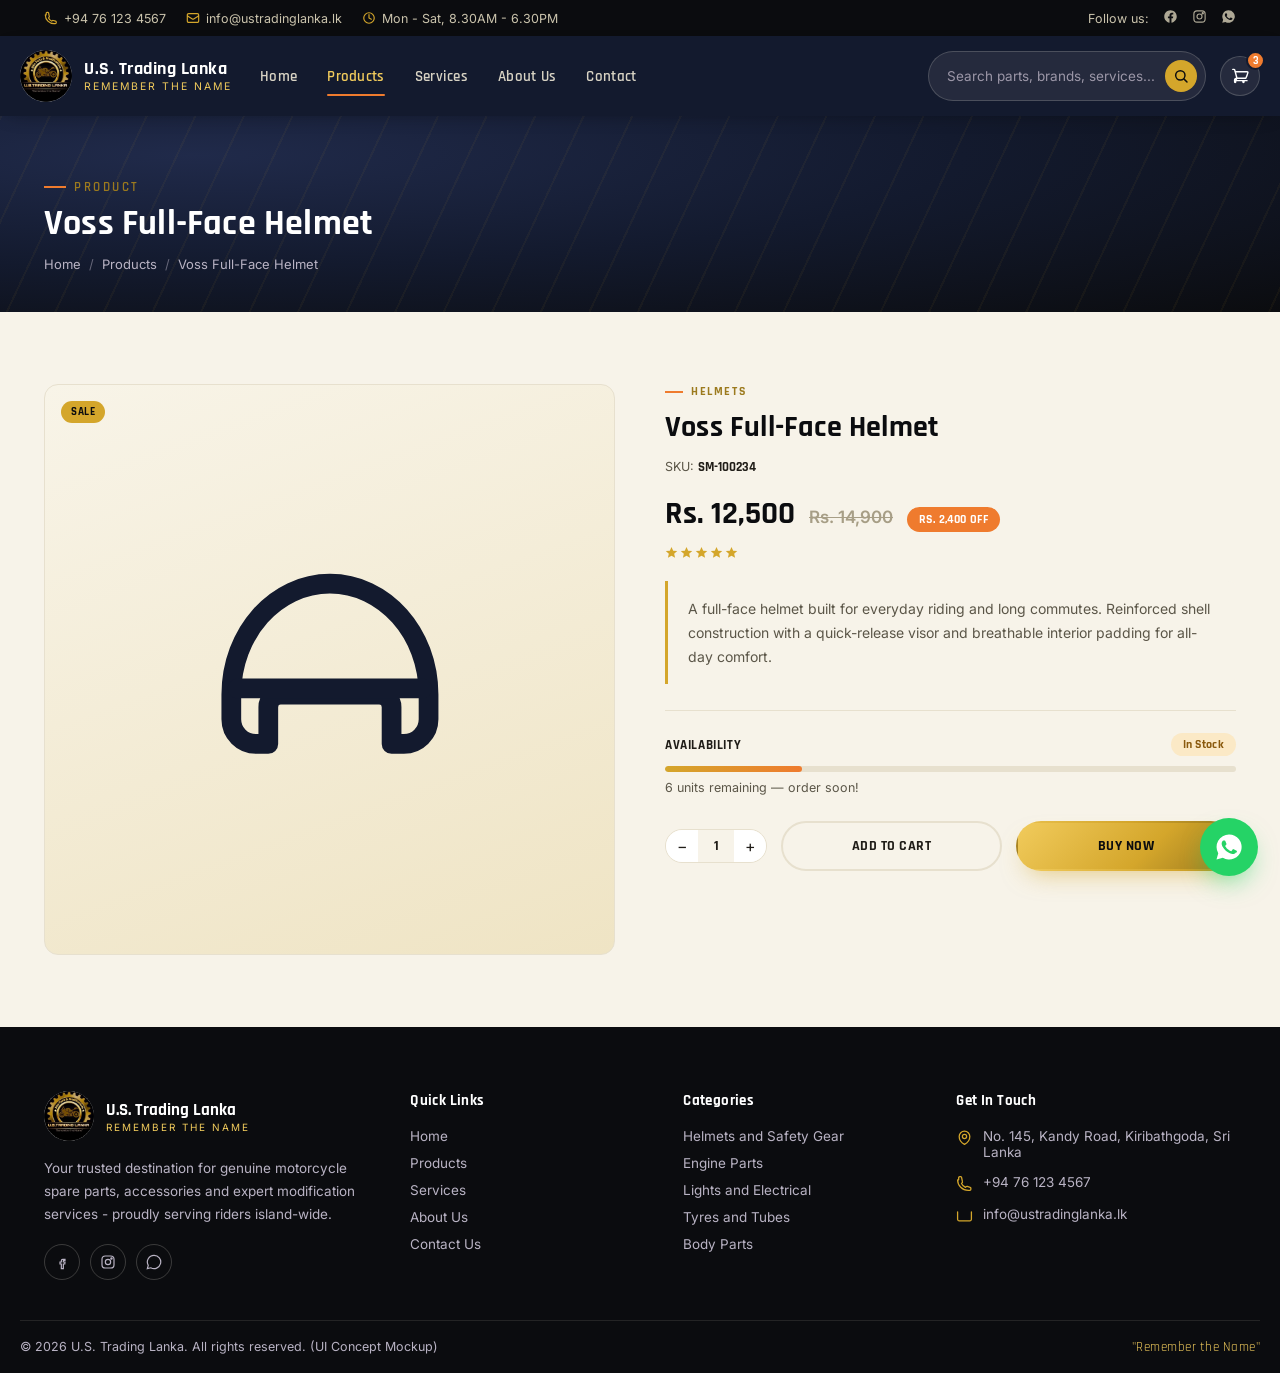
==== us-trading-lanka/product-detail.html @ 4e8b5d1f "Fix product navigation: merge products-data.js into script.js, fix load order" ====
<!DOCTYPE html>
<html lang="en">
<head>
<meta charset="UTF-8">
<meta name="viewport" content="width=device-width, initial-scale=1.0">
<meta name="description" content="U.S. Trading Lanka - Bike Parts and Modifications. Genuine motorcycle spare parts, accessories and expert modification services island-wide.">
<link rel="icon" href="images/logo.png">
<link rel="preconnect" href="https://fonts.googleapis.com">
<link rel="preconnect" href="https://fonts.gstatic.com" crossorigin>
<link href="https://fonts.googleapis.com/css2?family=Rajdhani:wght@500;600;700&family=Inter:wght@400;500;600;700&display=swap" rel="stylesheet">
<link rel="stylesheet" href="css/style.css">
<title id="page-title">Product — U.S. Trading Lanka</title>
</head>
<body>

<div class="topbar">
  <div class="container">
    <div class="topbar-left">
      <span><svg fill="none" viewBox="0 0 24 24" stroke-width="2" stroke="currentColor"><path stroke-linecap="round" stroke-linejoin="round" d="M2.25 6.75c0 8.284 6.716 15 15 15h2.25a1.5 1.5 0 001.5-1.5v-1.372a1.5 1.5 0 00-1.06-1.436l-4.121-1.237a1.5 1.5 0 00-1.514.39l-.9.9a12.03 12.03 0 01-5.622-5.622l.9-.9a1.5 1.5 0 00.39-1.514L7.858 3.31A1.5 1.5 0 006.422 2.25H5.25a1.5 1.5 0 00-1.5 1.5v3z"/></svg> +94 76 123 4567</span>
      <span><svg fill="none" viewBox="0 0 24 24" stroke-width="2" stroke="currentColor"><path stroke-linecap="round" stroke-linejoin="round" d="M21.75 6.75v10.5a2.25 2.25 0 01-2.25 2.25h-15a2.25 2.25 0 01-2.25-2.25V6.75m19.5 0A2.25 2.25 0 0019.5 4.5h-15a2.25 2.25 0 00-2.25 2.25m19.5 0v.243a2.25 2.25 0 01-1.07 1.916l-7.5 4.615a2.25 2.25 0 01-2.36 0L3.32 8.91a2.25 2.25 0 01-1.07-1.916V6.75"/></svg> info@ustradinglanka.lk</span>
      <span><svg fill="none" viewBox="0 0 24 24" stroke-width="2" stroke="currentColor"><path stroke-linecap="round" stroke-linejoin="round" d="M12 6v6l4 2"/><circle cx="12" cy="12" r="9" stroke-linecap="round" stroke-linejoin="round"/></svg> Mon - Sat, 8.30AM - 6.30PM</span>
    </div>
    <div class="topbar-right">
      <span>Follow us:</span>
      <a href="#" aria-label="Facebook"><svg viewBox="0 0 24 24" fill="currentColor"><path d="M22 12.06C22 6.5 17.52 2 12 2S2 6.5 2 12.06c0 5 3.66 9.16 8.44 9.94v-7.03H7.9v-2.91h2.54V9.85c0-2.5 1.49-3.89 3.77-3.89 1.09 0 2.23.2 2.23.2v2.46h-1.26c-1.24 0-1.63.77-1.63 1.56v1.88h2.78l-.44 2.91h-2.34V22c4.78-.78 8.44-4.94 8.44-9.94z"/></svg></a>
      <a href="#" aria-label="Instagram"><svg viewBox="0 0 24 24" fill="none" stroke="currentColor" stroke-width="1.8"><rect x="3" y="3" width="18" height="18" rx="5"/><circle cx="12" cy="12" r="4"/><circle cx="17.2" cy="6.8" r="1"/></svg></a>
      <a href="https://wa.me/94761234567" aria-label="WhatsApp"><svg viewBox="0 0 24 24" fill="currentColor"><path d="M12 2a10 10 0 00-8.6 15.03L2 22l5.1-1.34A10 10 0 1012 2zm5.68 14.24c-.24.68-1.4 1.3-1.94 1.36-.5.06-1.12.08-1.8-.12-.42-.12-.96-.3-1.66-.6-2.92-1.26-4.82-4.2-4.97-4.4-.14-.2-1.18-1.58-1.18-3s.74-2.12 1-2.4c.26-.28.56-.36.76-.36h.54c.18 0 .4-.02.62.48.24.56.8 1.96.88 2.1.08.14.12.32.02.5-.1.2-.16.32-.3.5-.16.18-.32.4-.46.54-.16.16-.32.32-.14.64.18.32.8 1.34 1.74 2.18 1.2 1.06 2.2 1.4 2.52 1.56.32.16.5.14.68-.08.18-.22.78-.9.98-1.22.2-.3.4-.26.68-.16.28.1 1.76.84 2.06.98.3.16.5.24.58.36.08.14.08.76-.16 1.44z"/></svg></a>
    </div>
  </div>
</div>

<header class="site-header">
  <div class="container header-inner">
    <a href="index.html" class="brand">
      <img src="images/logo.png" alt="U.S. Trading Lanka logo">
      <div class="brand-text">
        <strong>U.S. Trading Lanka</strong>
        <span>Remember the Name</span>
      </div>
    </a>

    <nav class="main-nav">
      <a href="index.html" class="">Home</a>
      <a href="products.html" class="active">Products</a>
      <a href="services.html" class="">Services</a>
      <a href="about.html" class="">About Us</a>
      <a href="contact.html" class="">Contact</a>
    </nav>

    <div class="header-actions">
      <form class="search-form desktop-only" role="search">
        <input type="text" placeholder="Search parts, brands, services...">
        <button type="submit" aria-label="Search">
          <svg viewBox="0 0 24 24" fill="none" stroke-width="2.2" stroke="currentColor"><circle cx="11" cy="11" r="7"/><path stroke-linecap="round" d="M21 21l-4.3-4.3"/></svg>
        </button>
      </form>
      <a href="cart.html" class="icon-btn" aria-label="Cart">
        <svg viewBox="0 0 24 24" fill="none" stroke-width="1.8" stroke="currentColor"><path stroke-linecap="round" stroke-linejoin="round" d="M2.25 3h1.386c.51 0 .955.343 1.087.836l.383 1.437M7.5 14.25a3 3 0 00-3 3h15.75m-12.75-3h11.218c1.121-2.3 1.994-4.694 2.602-7.152.153-.614-.319-1.198-.95-1.198H5.106M7.5 14.25L5.106 5.25M7.5 14.25L5.25 18M6 18.75a.75.75 0 11-1.5 0 .75.75 0 011.5 0zM16.5 18.75a.75.75 0 11-1.5 0 .75.75 0 011.5 0z"/></svg>
        <span class="cart-count">3</span>
      </a>
      <button class="menu-toggle" aria-label="Open menu">
        <svg viewBox="0 0 24 24" fill="none" stroke-width="1.8" stroke="currentColor"><path stroke-linecap="round" stroke-linejoin="round" d="M3.75 6.75h16.5M3.75 12h16.5m-16.5 5.25h16.5"/></svg>
      </button>
    </div>
  </div>
</header>

<div class="mobile-drawer">
  <div class="backdrop"></div>
  <div class="panel">
    <button class="close-drawer" aria-label="Close menu">
      <svg viewBox="0 0 24 24" fill="none" stroke-width="2" stroke="currentColor"><path stroke-linecap="round" stroke-linejoin="round" d="M6 18L18 6M6 6l12 12"/></svg>
    </button>
    <form class="search-form" role="search">
      <input type="text" placeholder="Search...">
      <button type="submit" aria-label="Search"><svg viewBox="0 0 24 24" fill="none" stroke-width="2.2" stroke="currentColor"><circle cx="11" cy="11" r="7"/><path stroke-linecap="round" d="M21 21l-4.3-4.3"/></svg></button>
    </form>
    <nav>
      <a href="index.html">Home</a>
      <a href="products.html">Products</a>
      <a href="services.html">Services</a>
      <a href="about.html">About Us</a>
      <a href="contact.html">Contact</a>
      <a href="cart.html">Cart</a>
    </nav>
  </div>
</div>

<div class="page-banner">
  <div class="container">
    <span class="eyebrow">Product</span>
    <h1 id="pd-breadcrumb-name">Product Details</h1>
    <div class="breadcrumb"><a href="index.html">Home</a><span class="sep">/</span><a href="products.html">Products</a><span class="sep">/</span><span id="pd-breadcrumb-current">Details</span></div>
  </div>
</div>

<section class="section">
  <div class="container product-detail-layout" id="pd-root">
    <!-- Content is populated by JS below -->
  </div>
</section>


<footer class="site-footer">
  <div class="footer-top">
    <div class="container footer-grid">
      <div>
        <div class="footer-brand">
          <img src="images/logo.png" alt="U.S. Trading Lanka logo">
          <div>
            <strong>U.S. Trading Lanka</strong>
            <span>Remember the Name</span>
          </div>
        </div>
        <p class="desc">Your trusted destination for genuine motorcycle spare parts, accessories and expert modification services - proudly serving riders island-wide.</p>
        <div class="footer-social">
          <a href="#" aria-label="Facebook"><svg viewBox="0 0 24 24" fill="none" stroke="currentColor" stroke-width="1.8"><path d="M15 8h-2a2 2 0 00-2 2v2H9v3h2v7h3v-7h2.2l.3-3H14v-1.5c0-.5.3-1 1-1h1.5V8z"/></svg></a>
          <a href="#" aria-label="Instagram"><svg viewBox="0 0 24 24" fill="none" stroke="currentColor" stroke-width="1.8"><rect x="3" y="3" width="18" height="18" rx="5"/><circle cx="12" cy="12" r="4"/><circle cx="17.2" cy="6.8" r="1"/></svg></a>
          <a href="https://wa.me/94761234567" aria-label="WhatsApp"><svg viewBox="0 0 24 24" fill="none" stroke="currentColor" stroke-width="1.8"><path d="M12 2a10 10 0 00-8.6 15.03L2 22l5.1-1.34A10 10 0 1012 2z"/></svg></a>
        </div>
      </div>

      <div>
        <h4>Quick Links</h4>
        <div class="footer-links">
          <a href="index.html">Home</a>
          <a href="products.html">Products</a>
          <a href="services.html">Services</a>
          <a href="about.html">About Us</a>
          <a href="contact.html">Contact Us</a>
        </div>
      </div>

      <div>
        <h4>Categories</h4>
        <div class="footer-links">
          <a href="products.html">Helmets and Safety Gear</a>
          <a href="products.html">Engine Parts</a>
          <a href="products.html">Lights and Electrical</a>
          <a href="products.html">Tyres and Tubes</a>
          <a href="products.html">Body Parts</a>
        </div>
      </div>

      <div>
        <h4>Get In Touch</h4>
        <ul class="footer-contact">
          <li><svg viewBox="0 0 24 24" fill="none" stroke="currentColor" stroke-width="1.8"><path stroke-linecap="round" stroke-linejoin="round" d="M15 10.5a3 3 0 11-6 0 3 3 0 016 0z"/><path stroke-linecap="round" stroke-linejoin="round" d="M19.5 10.5c0 7.142-7.5 11.25-7.5 11.25S4.5 17.642 4.5 10.5a7.5 7.5 0 1115 0z"/></svg><span>No. 145, Kandy Road, Kiribathgoda, Sri Lanka</span></li>
          <li><svg viewBox="0 0 24 24" fill="none" stroke="currentColor" stroke-width="1.8"><path stroke-linecap="round" stroke-linejoin="round" d="M2.25 6.75c0 8.284 6.716 15 15 15h2.25a1.5 1.5 0 001.5-1.5v-1.372a1.5 1.5 0 00-1.06-1.436l-4.121-1.237a1.5 1.5 0 00-1.514.39l-.9.9a12.03 12.03 0 01-5.622-5.622l.9-.9a1.5 1.5 0 00.39-1.514L7.858 3.31A1.5 1.5 0 006.422 2.25H5.25a1.5 1.5 0 00-1.5 1.5v3z"/></svg><span>+94 76 123 4567</span></li>
          <li><svg viewBox="0 0 24 24" fill="none" stroke="currentColor" stroke-width="1.8"><path stroke-linecap="round" stroke-linejoin="round" d="M21.75 6.75v10.5a2.25 2.25 0 01-2.25 2.25h-15a2.25 2.25 0 01-2.25-2.25V6.75"/></svg><span>info@ustradinglanka.lk</span></li>
        </ul>
      </div>
    </div>
  </div>
  <div class="container footer-bottom">
    <span>&copy; 2026 U.S. Trading Lanka. All rights reserved. (UI Concept Mockup)</span>
    <span class="tagline">"Remember the Name"</span>
  </div>
</footer>

<a href="https://wa.me/94761234567" class="whatsapp-float" target="_blank" rel="noopener" aria-label="Chat on WhatsApp">
  <svg viewBox="0 0 24 24"><path d="M12 2a10 10 0 00-8.6 15.03L2 22l5.1-1.34A10 10 0 1012 2zm5.68 14.24c-.24.68-1.4 1.3-1.94 1.36-.5.06-1.12.08-1.8-.12-.42-.12-.96-.3-1.66-.6-2.92-1.26-4.82-4.2-4.97-4.4-.14-.2-1.18-1.58-1.18-3s.74-2.12 1-2.4c.26-.28.56-.36.76-.36h.54c.18 0 .4-.02.62.48.24.56.8 1.96.88 2.1.08.14.12.32.02.5-.1.2-.16.32-.3.5-.16.18-.32.4-.46.54-.16.16-.32.32-.14.64.18.32.8 1.34 1.74 2.18 1.2 1.06 2.2 1.4 2.52 1.56.32.16.5.14.68-.08.18-.22.78-.9.98-1.22.2-.3.4-.26.68-.16.28.1 1.76.84 2.06.98.3.16.5.24.58.36.08.14.08.76-.16 1.44z"/></svg>
</a>

<script src="js/script.js"></script>
<script>
(function () {
  const params = new URLSearchParams(window.location.search);
  const id = parseInt(params.get('id'), 10) || 1;
  const product = PRODUCTS.find(p => p.id === id) || PRODUCTS[0];

  document.title = product.name + ' — U.S. Trading Lanka';
  document.getElementById('page-title').textContent = product.name + ' — U.S. Trading Lanka';
  document.getElementById('pd-breadcrumb-name').textContent = product.name;
  document.getElementById('pd-breadcrumb-current').textContent = product.name;

  const stars = '<svg viewBox="0 0 20 20"><path d="M10 1.5l2.6 5.7 6.2.6-4.7 4.1 1.4 6.1L10 14.9l-5.5 3.1 1.4-6.1L1.2 7.8l6.2-.6L10 1.5z"/></svg>'.repeat(5);

  const badgeHtml = product.badge
    ? `<span class="product-badge ${product.badge === 'sale' ? 'sale' : ''}">${product.badge === 'sale' ? 'Sale' : 'New'}</span>`
    : '';

  const oldPriceHtml = product.oldPrice
    ? `<span class="pd-old-price">Rs. ${product.oldPrice.toLocaleString()}</span>
       <span class="pd-discount">Rs. ${(product.oldPrice - product.price).toLocaleString()} off</span>`
    : '';

  const stockPct = Math.min(100, Math.max(6, (product.stock / 25) * 100));
  const lowStock = product.stock <= 5;
  const stockLabel = lowStock ? `Only ${product.stock} left` : 'In Stock';

  document.getElementById('pd-root').innerHTML = `
    <div class="pd-gallery">
      ${badgeHtml}
      ${PRODUCT_ICONS[product.icon] || ''}
    </div>
    <div>
      <span class="pd-cat">${product.category}</span>
      <h1 class="pd-title">${product.name}</h1>
      <div class="pd-sku">SKU: <strong>${product.sku}</strong></div>

      <div class="pd-price-row">
        <span class="pd-price">Rs. ${product.price.toLocaleString()}</span>
        ${oldPriceHtml}
      </div>

      <div class="product-stars" style="margin-top:12px;">${stars}</div>

      <div class="pd-desc">${product.desc}</div>

      <div class="pd-avail">
        <div class="pd-avail-head">
          <span>Availability</span>
          <span class="pd-stock-pill ${lowStock ? 'low' : ''}">${stockLabel}</span>
        </div>
        <div class="pd-stock-bar"><div class="pd-stock-bar-fill" style="width:${stockPct}%;"></div></div>
        <div class="pd-stock-note">${product.stock} units remaining — order soon!</div>
      </div>

      <div class="pd-actions">
        <div class="qty-stepper">
          <button type="button" id="qty-minus" aria-label="Decrease quantity">−</button>
          <span class="qty-val" id="qty-val">1</span>
          <button type="button" id="qty-plus" aria-label="Increase quantity">+</button>
        </div>
        <button type="button" class="btn btn-outline" id="add-cart-btn" style="border-color:var(--line); color:var(--ink);">Add to Cart</button>
        <a href="checkout.html" class="btn btn-primary">Buy Now</a>
      </div>

      <div class="pd-added-msg" id="added-msg">
        <span class="icon-sm" style="color:#2B6B36;">
          <svg viewBox="0 0 24 24" fill="none" stroke="currentColor" stroke-width="2.2" style="width:18px;height:18px;"><path stroke-linecap="round" stroke-linejoin="round" d="M4.5 12.75l6 6 9-13.5"/></svg>
        </span>
        <span>Added to cart! (This is a UI demo — no real cart action was taken.)</span>
      </div>
    </div>
  `;

  let qty = 1;
  const qtyVal = document.getElementById('qty-val');
  document.getElementById('qty-minus').addEventListener('click', () => {
    if (qty > 1) { qty--; qtyVal.textContent = qty; }
  });
  document.getElementById('qty-plus').addEventListener('click', () => {
    qty++; qtyVal.textContent = qty;
  });
  document.getElementById('add-cart-btn').addEventListener('click', () => {
    document.getElementById('added-msg').style.display = 'flex';
  });
})();
</script>

</body>
</html>
---- us-trading-lanka/css/style.css ----
/* =========================================================
   U.S. TRADING LANKA — "Remember the Name"
   Design tokens: black/gold/navy — echoes the gear-badge logo
   ========================================================= */

:root{
  --black:       #0B0C0F;
  --navy:        #131A2E;
  --navy-2:      #1B2440;
  --gold:        #D4A62B;
  --gold-light:  #F1CB5C;
  --gold-dark:   #9C7A1E;
  --orange:      #EF7B2E;
  --orange-dark: #D9631A;
  --cream:       #F7F3E9;
  --ink:         #201D18;
  --ink-soft:    #5B5648;
  --white:       #FFFFFF;
  --line:        #E7E0CE;

  --font-display: 'Rajdhani', sans-serif;
  --font-body:    'Inter', sans-serif;

  --radius: 14px;
  --radius-sm: 8px;
  --shadow: 0 20px 45px -20px rgba(11,12,15,0.35);
  --shadow-sm: 0 8px 20px -10px rgba(11,12,15,0.25);
  --container: 1240px;
}

*,*::before,*::after{ box-sizing:border-box; }
html{ scroll-behavior:smooth; }
html, body{ overflow-x:hidden; width:100%; max-width:100%; }
body{
  margin:0;
  font-family:var(--font-body);
  color:var(--ink);
  background:var(--cream);
  -webkit-font-smoothing:antialiased;
}
img{ max-width:100%; display:block; }
a{ color:inherit; text-decoration:none; }
ul{ margin:0; padding:0; list-style:none; }
button{ font-family:inherit; cursor:pointer; }
input,select,textarea{ font-family:inherit; max-width:100%; }

.container{ max-width:var(--container); margin:0 auto; padding:0 24px; width:100%; }

h1,h2,h3,h4{
  font-family:var(--font-display);
  font-weight:700;
  margin:0;
  color:var(--black);
  letter-spacing:.2px;
}

.eyebrow{
  display:inline-flex;
  align-items:center;
  gap:8px;
  font-family:var(--font-display);
  font-weight:600;
  letter-spacing:2.5px;
  text-transform:uppercase;
  font-size:13px;
  color:var(--gold-dark);
}
.eyebrow::before{
  content:"";
  width:22px; height:2px;
  background:var(--orange);
  display:inline-block;
}

.section{ padding:72px 0; }
.section-head{ max-width:640px; margin-bottom:40px; }
.section-head h2{ font-size:36px; margin-top:10px; line-height:1.15; }
.section-head p{ color:var(--ink-soft); margin-top:12px; font-size:15.5px; line-height:1.6; }
.section-head.center{ margin-left:auto; margin-right:auto; text-align:center; }

.btn{
  display:inline-flex;
  align-items:center;
  justify-content:center;
  gap:8px;
  font-family:var(--font-display);
  font-weight:700;
  letter-spacing:.5px;
  text-transform:uppercase;
  font-size:14px;
  padding:14px 26px;
  border-radius:999px;
  border:2px solid transparent;
  transition:transform .18s ease, box-shadow .18s ease, background .18s ease, color .18s ease;
  white-space:nowrap;
}
.btn:active{ transform:scale(.97); }
.btn-primary{
  background:linear-gradient(135deg,var(--gold-light),var(--gold) 60%,var(--gold-dark));
  color:var(--black);
  box-shadow:0 12px 24px -10px rgba(212,166,43,.55);
}
.btn-primary:hover{ transform:translateY(-2px); box-shadow:0 16px 28px -10px rgba(212,166,43,.65); }
.btn-outline{
  border-color:rgba(247,243,233,.35);
  color:var(--white);
  background:transparent;
}
.btn-outline:hover{ background:rgba(247,243,233,.1); }
.btn-dark{
  background:var(--black);
  color:var(--gold-light);
}
.btn-dark:hover{ background:#000; transform:translateY(-2px); }
.btn-block{ width:100%; }
.btn-sm{ padding:10px 18px; font-size:12.5px; }

/* =================== GEAR / SIGNATURE MOTIF =================== */
.gear-divider{
  width:100%;
  height:26px;
  display:block;
  line-height:0;
}
.gear-divider svg{ width:100%; height:100%; display:block; }

.ring-badge{
  position:relative;
  width:88px; height:88px;
  border-radius:50%;
  display:flex; align-items:center; justify-content:center;
  background:radial-gradient(circle at 32% 28%, #22283f, var(--black) 72%);
  border:2px solid var(--gold);
  box-shadow:0 0 0 4px rgba(212,166,43,.15), var(--shadow-sm);
  flex:none;
}
.ring-badge svg{ width:42px; height:42px; }

/* =========================== TOPBAR =========================== */
.topbar{
  background:var(--black);
  color:#cbc4ad;
  font-size:12.5px;
}
.topbar .container{
  display:flex; align-items:center; justify-content:space-between;
  padding-top:9px; padding-bottom:9px;
  gap:16px;
}
.topbar-left{ display:flex; gap:20px; flex-wrap:wrap; }
.topbar-left span{ display:inline-flex; align-items:center; gap:6px; }
.topbar-left svg{ width:14px; height:14px; stroke:var(--gold); flex:none; }
.topbar-right{ display:flex; gap:14px; align-items:center; }
.topbar-right a{ opacity:.85; transition:opacity .15s; }
.topbar-right a:hover{ opacity:1; color:var(--gold-light); }
.topbar-right svg{ width:15px; height:15px; }

/* =========================== HEADER =========================== */
.site-header{
  background:var(--navy);
  position:sticky; top:0; z-index:200;
  box-shadow:0 6px 20px -10px rgba(0,0,0,.4);
}
.header-inner{
  display:flex; align-items:center; gap:28px;
  padding:14px 0;
  flex-wrap:nowrap;
}
.brand{ display:flex; align-items:center; gap:12px; flex:none; min-width:0; }
.brand img{ width:52px; height:52px; border-radius:50%; flex:none; }
.brand-text{ line-height:1.1; min-width:0; }
.brand-text strong{
  display:block; font-family:var(--font-display); font-weight:700;
  color:var(--white); font-size:18px; letter-spacing:.5px;
  white-space:nowrap;
}
.brand-text span{
  display:block; font-size:10.5px; color:var(--gold-light);
  text-transform:uppercase; letter-spacing:2px; margin-top:2px;
  white-space:nowrap;
}

.main-nav{ display:flex; gap:30px; flex:1; }
.main-nav a{
  font-family:var(--font-display); font-weight:600; font-size:15px;
  color:#D8D3C4; letter-spacing:.3px; position:relative; padding:6px 0;
  transition:color .15s;
}
.main-nav a:hover, .main-nav a.active{ color:var(--gold-light); }
.main-nav a.active::after{
  content:""; position:absolute; left:0; right:0; bottom:-4px; height:2px;
  background:var(--orange); border-radius:2px;
}

.header-actions{ display:flex; align-items:center; gap:14px; flex:none; }

.search-form{
  display:flex; align-items:center;
  background:rgba(247,243,233,.08);
  border:1px solid rgba(247,243,233,.18);
  border-radius:999px;
  padding:8px 8px 8px 16px;
  min-width:230px;
}
.search-form input{
  background:transparent; border:none; outline:none;
  color:var(--white); font-size:13.5px; width:100%;
}
.search-form input::placeholder{ color:#9C97A8; }
.search-form button{
  background:var(--gold); border:none; width:32px; height:32px; border-radius:50%;
  display:flex; align-items:center; justify-content:center; flex:none;
  transition:background .15s;
}
.search-form button:hover{ background:var(--gold-light); }
.search-form button svg{ width:16px; height:16px; stroke:var(--black); }

.icon-sm{ display:inline-flex; flex:none; }
.icon-sm svg{ width:20px; height:20px; flex:none; }

.icon-btn{
  position:relative;
  width:40px; height:40px; border-radius:50%;
  display:flex; align-items:center; justify-content:center;
  background:rgba(247,243,233,.08);
  border:1px solid rgba(247,243,233,.18);
  color:var(--white);
  transition:background .15s;
  flex:none;
}
.icon-btn:hover{ background:rgba(212,166,43,.25); }
.icon-btn svg{ width:19px; height:19px; }
.cart-count{
  position:absolute; top:-6px; right:-6px;
  background:var(--orange); color:#fff; font-size:10.5px; font-weight:700;
  width:19px; height:19px; border-radius:50%;
  display:flex; align-items:center; justify-content:center;
  border:2px solid var(--navy);
  font-family:var(--font-display);
}
.menu-toggle{ display:none; flex:none; }

/* =========================== HERO =========================== */
.hero{
  position:relative;
  background:radial-gradient(ellipse at 20% 15%, #202a4a 0%, var(--navy) 46%, var(--black) 100%);
  overflow:hidden;
  color:var(--white);
}
.hero::before{
  content:"";
  position:absolute; inset:0;
  background-image:
    repeating-linear-gradient(115deg, rgba(212,166,43,.05) 0 2px, transparent 2px 44px);
  pointer-events:none;
}
.hero-moto{
  position:absolute; right:-40px; bottom:-30px; width:52%; max-width:640px;
  opacity:.9;
  pointer-events:none;
}
.hero-inner{
  position:relative; z-index:2;
  padding:96px 0 130px;
  max-width:640px;
}
.hero-inner .eyebrow{ color:var(--gold-light); }
.hero-inner .eyebrow::before{ background:var(--orange); }
.hero-inner h1{
  font-size:52px; color:var(--white); line-height:1.06; margin-top:16px;
}
.hero-inner h1 em{
  font-style:normal; color:var(--gold-light);
}
.hero-inner p{
  color:#C9C4D6; font-size:16px; line-height:1.7; margin-top:18px; max-width:480px;
}
.hero-cta{ display:flex; gap:14px; margin-top:32px; flex-wrap:wrap; }
.hero-dots{ display:flex; gap:8px; margin-top:46px; }
.hero-dots span{
  width:8px; height:8px; border-radius:50%; background:rgba(247,243,233,.3);
}
.hero-dots span.active{ background:var(--gold); width:22px; border-radius:5px; transition:.2s; }

/* trust bar */
.trust-bar{
  background:linear-gradient(90deg,var(--orange-dark),var(--orange));
  color:#fff;
}
.trust-bar .container{
  display:flex; justify-content:space-between; align-items:center;
  padding:16px 24px; flex-wrap:wrap; gap:14px;
}
.trust-item{ display:flex; align-items:center; gap:10px; font-size:14px; font-weight:600; font-family:var(--font-display); letter-spacing:.3px; }
.trust-item svg{ width:22px; height:22px; flex:none; }

/* =========================== CATEGORY CARD (overlap) =========================== */
.category-wrap{ margin-top:-70px; position:relative; z-index:5; }
.category-card{
  background:var(--white);
  border-radius:22px;
  box-shadow:var(--shadow);
  padding:40px 40px 34px;
}
.category-card h2{ font-size:26px; }
.cat-grid{
  display:grid; grid-template-columns:repeat(6,1fr); gap:22px 14px;
  margin-top:28px;
}
.cat-item{
  text-align:center; display:flex; flex-direction:column; align-items:center; gap:10px;
}
.cat-icon{
  width:78px; height:78px; border-radius:50%;
  background:linear-gradient(160deg,#FBF7EC,#F0E6C8);
  border:1px solid var(--line);
  display:flex; align-items:center; justify-content:center;
  transition:transform .18s ease, box-shadow .18s ease, border-color .18s ease;
}
.cat-icon svg{ width:36px; height:36px; stroke:var(--navy); }
.cat-item:hover .cat-icon{
  transform:translateY(-4px);
  border-color:var(--gold);
  box-shadow:0 12px 20px -10px rgba(212,166,43,.5);
}
.cat-item span{ font-size:12.5px; font-weight:600; color:var(--ink); font-family:var(--font-display); letter-spacing:.2px; }

/* =========================== PRODUCT CARDS =========================== */
.product-grid{
  display:grid; grid-template-columns:repeat(4,1fr); gap:24px;
}
.product-card{
  background:var(--white);
  border-radius:var(--radius);
  border:1px solid var(--line);
  overflow:hidden;
  transition:box-shadow .2s ease, transform .2s ease;
  display:flex; flex-direction:column;
  cursor:pointer;
}
.product-card:hover{ box-shadow:var(--shadow); transform:translateY(-4px); }
.product-media{
  position:relative;
  aspect-ratio:1/1;
  background:linear-gradient(160deg,#F8F4E8,#EFE4C4);
  display:flex; align-items:center; justify-content:center;
}
.product-media svg{ width:56%; height:56%; stroke:var(--navy); }
.product-badge{
  position:absolute; top:12px; left:12px;
  background:var(--orange); color:#fff; font-size:10.5px; font-weight:700;
  padding:4px 10px; border-radius:999px; text-transform:uppercase;
  font-family:var(--font-display); letter-spacing:.5px;
}
.product-badge.sale{ background:var(--gold); color:var(--black); }
.wishlist-btn{
  position:absolute; top:10px; right:10px;
  width:32px; height:32px; border-radius:50%; background:#fff;
  display:flex; align-items:center; justify-content:center;
  box-shadow:var(--shadow-sm); border:none;
}
.wishlist-btn svg{ width:16px; height:16px; }
.product-body{ padding:16px 18px 18px; display:flex; flex-direction:column; gap:6px; flex:1; }
.product-cat{ font-size:11px; text-transform:uppercase; letter-spacing:1.4px; color:var(--gold-dark); font-family:var(--font-display); font-weight:700; }
.product-body h4{ font-size:16px; line-height:1.3; }
.product-stars{ display:flex; gap:2px; margin:2px 0; }
.product-stars svg{ width:13px; height:13px; fill:var(--gold); stroke:none; }
.product-price-row{ display:flex; align-items:center; justify-content:space-between; margin-top:auto; padding-top:10px; }
.price{ font-family:var(--font-display); font-weight:700; font-size:19px; color:var(--black); }
.price small{ font-size:13px; color:#A79E86; text-decoration:line-through; font-weight:600; margin-left:6px; }
.add-cart-btn{
  width:38px; height:38px; border-radius:50%; border:none;
  background:var(--black); color:var(--gold-light);
  display:flex; align-items:center; justify-content:center;
  transition:background .15s, transform .15s;
  flex:none;
}
.add-cart-btn:hover{ background:var(--orange); color:#fff; transform:scale(1.06); }
.add-cart-btn svg{ width:17px; height:17px; }

.products-footer{ display:flex; justify-content:center; margin-top:40px; }

/* =========================== SERVICES =========================== */
.services-section{ background:var(--white); }
.service-grid{
  display:grid; grid-template-columns:repeat(3,1fr); gap:26px;
}
.service-card{
  background:var(--cream);
  border:1px solid var(--line);
  border-radius:var(--radius);
  padding:32px 28px;
  transition:transform .2s ease, box-shadow .2s ease, border-color .2s;
}
.service-card:hover{ transform:translateY(-5px); box-shadow:var(--shadow); border-color:var(--gold); }
.service-card .ring-badge{ margin-bottom:20px; }
.service-card h3{ font-size:19px; margin-bottom:8px; }
.service-card p{ color:var(--ink-soft); font-size:14px; line-height:1.65; margin-bottom:14px; }
.service-card .link-arrow{
  font-family:var(--font-display); font-weight:700; font-size:13px; letter-spacing:.4px;
  color:var(--orange-dark); display:inline-flex; align-items:center; gap:6px;
}
.service-card .link-arrow svg{ width:14px; height:14px; transition:transform .15s; }
.service-card:hover .link-arrow svg{ transform:translateX(4px); }

.service-detail{
  display:grid; grid-template-columns:1fr 1fr; gap:26px;
}
.service-detail .service-card{ display:flex; flex-direction:column; }
.service-detail ul{ margin-top:8px; display:flex; flex-direction:column; gap:8px; }
.service-detail li{ display:flex; gap:10px; font-size:13.5px; color:var(--ink-soft); align-items:flex-start; }
.service-detail li svg{ width:16px; height:16px; stroke:var(--gold-dark); flex:none; margin-top:2px; }
.service-price{ margin-top:16px; font-family:var(--font-display); font-weight:700; color:var(--black); }
.service-price span{ color:var(--gold-dark); font-size:20px; }

/* process steps */
.process-steps{
  display:grid; grid-template-columns:repeat(4,1fr); gap:20px; counter-reset:step;
}
.process-step{ position:relative; padding-top:8px; }
.process-step .num{
  font-family:var(--font-display); font-weight:700; font-size:44px;
  color:transparent; -webkit-text-stroke:1.5px var(--gold);
  line-height:1; margin-bottom:10px; display:block;
}
.process-step h4{ font-size:16px; margin-bottom:6px; }
.process-step p{ font-size:13.5px; color:var(--ink-soft); line-height:1.6; }

/* =========================== EXPERIENCE / STATS =========================== */
.experience-section{
  background:var(--black);
  color:var(--white);
  position:relative;
  overflow:hidden;
}
.experience-section::after{
  content:"";
  position:absolute; right:-120px; top:-120px; width:400px; height:400px;
  border-radius:50%; border:60px solid rgba(212,166,43,.06);
}
.exp-grid{
  display:grid; grid-template-columns:1.1fr 1fr; gap:60px; align-items:center;
  position:relative; z-index:2;
}
.exp-grid .eyebrow{ color:var(--gold-light); }
.exp-grid h2{ color:var(--white); font-size:34px; margin-top:12px; line-height:1.2; }
.exp-grid > div:first-child p{ color:#B9B3C4; margin-top:16px; line-height:1.7; font-size:15px; }
.exp-list{ margin-top:26px; display:flex; flex-direction:column; gap:14px; }
.exp-list li{ display:flex; gap:12px; align-items:flex-start; font-size:14.5px; color:#D8D3C4; }
.exp-list li svg{ width:20px; height:20px; stroke:var(--gold); flex:none; }

.stat-grid{ display:grid; grid-template-columns:1fr 1fr; gap:20px; }
.stat-grid.cols-4{ grid-template-columns:repeat(4,1fr); }
.stat-box{
  background:rgba(247,243,233,.04);
  border:1px solid rgba(212,166,43,.25);
  border-radius:var(--radius);
  padding:26px 22px;
}
.stat-box strong{
  display:block; font-family:var(--font-display); font-size:38px; font-weight:700;
  color:var(--gold-light);
}
.stat-box span{ font-size:13px; color:#B9B3C4; letter-spacing:.3px; }

/* =========================== TESTIMONIALS =========================== */
.testi-grid{ display:grid; grid-template-columns:repeat(3,1fr); gap:24px; }
.testi-card{
  background:var(--white); border:1px solid var(--line); border-radius:var(--radius);
  padding:28px; box-shadow:var(--shadow-sm);
}
.testi-stars{ display:flex; gap:3px; margin-bottom:14px; }
.testi-stars svg{ width:15px; height:15px; fill:var(--gold); stroke:none; }
.testi-card p{ font-size:14.5px; color:var(--ink-soft); line-height:1.7; }
.testi-person{ display:flex; align-items:center; gap:12px; margin-top:18px; }
.testi-avatar{
  width:42px; height:42px; border-radius:50%;
  background:linear-gradient(135deg,var(--gold-light),var(--gold-dark));
  display:flex; align-items:center; justify-content:center;
  font-family:var(--font-display); font-weight:700; color:var(--black); font-size:15px;
  flex:none;
}
.testi-person strong{ display:block; font-size:14px; font-family:var(--font-display); }
.testi-person span{ font-size:12px; color:var(--ink-soft); }

/* =========================== CTA BANNER =========================== */
.cta-banner{
  background:linear-gradient(120deg,var(--navy-2),var(--navy));
  color:#fff; border-radius:24px; padding:50px 56px;
  display:flex; align-items:center; justify-content:space-between; gap:30px; flex-wrap:wrap;
  position:relative; overflow:hidden;
}
.cta-banner::before{
  content:""; position:absolute; left:-60px; bottom:-60px; width:220px; height:220px;
  border-radius:50%; border:36px solid rgba(212,166,43,.1);
}
.cta-banner h3{ color:#fff; font-size:28px; max-width:420px; position:relative; z-index:2; }
.cta-banner p{ color:#C9C4D6; margin-top:8px; font-size:14.5px; }
.cta-actions{ position:relative; z-index:2; display:flex; gap:12px; flex-wrap:wrap; }

/* =========================== PAGE BANNER (inner pages) =========================== */
.page-banner{
  background:radial-gradient(ellipse at 15% 20%, #202a4a 0, var(--navy) 50%, var(--black) 100%);
  color:#fff; padding:56px 0 40px; position:relative; overflow:hidden;
}
.page-banner::before{
  content:""; position:absolute; inset:0;
  background-image:repeating-linear-gradient(115deg, rgba(212,166,43,.05) 0 2px, transparent 2px 44px);
}
.page-banner .container{ position:relative; z-index:2; }
.breadcrumb{ font-size:13px; color:#B9B3C4; display:flex; gap:8px; align-items:center; margin-top:10px; flex-wrap:wrap; }
.breadcrumb a:hover{ color:var(--gold-light); }
.breadcrumb .sep{ opacity:.5; }
.page-banner h1{ color:#fff; font-size:36px; margin-top:6px; }

/* =========================== FOOTER =========================== */
.site-footer{ background:var(--black); color:#B9B3C4; }
.footer-top{ padding:64px 0 40px; }
.footer-grid{ display:grid; grid-template-columns:1.4fr 1fr 1fr 1.2fr; gap:40px; }
.footer-brand{ display:flex; gap:12px; align-items:center; margin-bottom:16px; }
.footer-brand img{ width:50px; height:50px; border-radius:50%; flex:none; }
.footer-brand strong{ display:block; color:#fff; font-family:var(--font-display); font-size:17px; }
.footer-brand span{ display:block; color:var(--gold-light); font-size:10px; letter-spacing:2px; text-transform:uppercase; }
.site-footer p.desc{ font-size:13.5px; line-height:1.7; margin:0 0 18px; }
.footer-social{ display:flex; gap:10px; flex-wrap:wrap; }
.footer-social a{
  width:36px; height:36px; border-radius:50%; border:1px solid rgba(247,243,233,.2);
  display:flex; align-items:center; justify-content:center; transition:.15s;
  flex:none;
}
.footer-social a:hover{ background:var(--gold); border-color:var(--gold); }
.footer-social svg{ width:16px; height:16px; }
.footer-social a:hover svg{ stroke:var(--black); }
.site-footer h4{ color:#fff; font-size:15px; margin-bottom:18px; font-family:var(--font-display); letter-spacing:.4px; }
.footer-links{ display:flex; flex-direction:column; gap:11px; }
.footer-links a{ font-size:13.5px; transition:color .15s; }
.footer-links a:hover{ color:var(--gold-light); }
.footer-contact li{ display:flex; gap:10px; font-size:13.5px; margin-bottom:14px; align-items:flex-start; }
.footer-contact svg{ width:17px; height:17px; stroke:var(--gold); flex:none; margin-top:1px; }
.footer-bottom{
  border-top:1px solid rgba(247,243,233,.1);
  padding:18px 0; font-size:12.5px;
  display:flex; justify-content:space-between; align-items:center; flex-wrap:wrap; gap:10px;
}
.footer-bottom .tagline{ color:var(--gold-light); font-family:var(--font-display); letter-spacing:.5px; }

/* =========================== WHATSAPP FLOAT =========================== */
.whatsapp-float{
  position:fixed; right:22px; bottom:24px; z-index:500;
  width:58px; height:58px; border-radius:50%;
  background:#25D366; display:flex; align-items:center; justify-content:center;
  box-shadow:0 12px 26px -8px rgba(37,211,102,.6);
  animation:wa-pulse 2.4s infinite;
}
.whatsapp-float svg{ width:30px; height:30px; fill:#fff; }
@keyframes wa-pulse{
  0%{ box-shadow:0 0 0 0 rgba(37,211,102,.5); }
  70%{ box-shadow:0 0 0 16px rgba(37,211,102,0); }
  100%{ box-shadow:0 0 0 0 rgba(37,211,102,0); }
}

/* =========================== BREADCRUMB / PAGE UTIL =========================== */
.sidebar-box{
  background:var(--white); border:1px solid var(--line); border-radius:var(--radius);
  padding:22px; margin-bottom:20px;
}
.sidebar-box h4{ font-size:14.5px; margin-bottom:16px; text-transform:uppercase; letter-spacing:.6px; }
.filter-item{ display:flex; align-items:center; gap:10px; padding:7px 0; font-size:13.5px; color:var(--ink-soft); }
.filter-item input{ accent-color:var(--gold-dark); width:15px; height:15px; flex:none; }
.price-range input[type=range]{ width:100%; accent-color:var(--gold-dark); }
.price-range-vals{ display:flex; justify-content:space-between; font-size:12.5px; color:var(--ink-soft); margin-top:6px; }

.toolbar{
  display:flex; align-items:center; justify-content:space-between; margin-bottom:26px; flex-wrap:wrap; gap:12px;
}
.toolbar span{ font-size:13.5px; color:var(--ink-soft); }
.sort-select{
  border:1px solid var(--line); border-radius:999px; padding:9px 16px; font-size:13px;
  background:#fff; color:var(--ink);
}

.products-layout{ display:grid; grid-template-columns:270px 1fr; gap:32px; align-items:start; }
.product-grid.cols-3{ grid-template-columns:repeat(3,1fr); }
.filter-toggle{ display:none; }

.pagination{ display:flex; gap:8px; flex-wrap:wrap; }
.pagination a{
  width:36px; height:36px; border-radius:50%; display:flex; align-items:center; justify-content:center;
  border:1px solid var(--line); font-family:var(--font-display); font-weight:700; font-size:13px;
  transition:.15s;
}
.pagination a.active, .pagination a:hover{ background:var(--black); color:var(--gold-light); border-color:var(--black); }

/* =========================== FORMS ============================= */
.form-grid{ display:grid; grid-template-columns:1fr 1fr; gap:18px; }
.form-field{ display:flex; flex-direction:column; gap:7px; margin-bottom:18px; }
.form-field.full{ grid-column:1/-1; }
.form-field label{ font-size:13px; font-weight:600; color:var(--ink); font-family:var(--font-display); letter-spacing:.3px; }
.form-field input, .form-field select, .form-field textarea{
  border:1px solid var(--line); border-radius:var(--radius-sm); padding:13px 15px;
  font-size:14px; color:var(--ink); background:#fff; outline:none; transition:border-color .15s;
  width:100%;
}
.form-field input:focus, .form-field select:focus, .form-field textarea:focus{ border-color:var(--gold); }
.form-field textarea{ resize:vertical; min-height:110px; }

.card-panel{
  background:#fff; border:1px solid var(--line); border-radius:var(--radius);
  padding:32px; box-shadow:var(--shadow-sm);
}

/* =========================== ABOUT PAGE =========================== */
.about-hero{ display:grid; grid-template-columns:1fr 1fr; gap:50px; align-items:center; }
.about-art{
  aspect-ratio:1/1; border-radius:24px;
  background:radial-gradient(circle at 30% 25%, #202a4a, var(--black) 70%);
  display:flex; align-items:center; justify-content:center; position:relative; overflow:hidden;
}
.about-art svg{ width:56%; height:56%; }
.about-art::after{
  content:""; position:absolute; inset:14px; border:1.5px dashed rgba(212,166,43,.4); border-radius:18px;
}
.mission-grid{ display:grid; grid-template-columns:repeat(3,1fr); gap:24px; }
.mission-card{ text-align:center; padding:34px 24px; background:var(--white); border:1px solid var(--line); border-radius:var(--radius); }
.mission-card .ring-badge{ margin:0 auto 18px; }
.mission-card h3{ font-size:17px; margin-bottom:8px; }
.mission-card p{ font-size:13.5px; color:var(--ink-soft); line-height:1.65; }

.timeline{ display:grid; grid-template-columns:repeat(4,1fr); gap:24px; }
.timeline-item{ border-left:3px solid var(--gold); padding-left:18px; }
.timeline-item .num{ font-family:var(--font-display); font-weight:700; color:var(--gold-dark); font-size:13px; letter-spacing:1px; }
.timeline-item h4{ font-size:16px; margin:6px 0; }
.timeline-item p{ font-size:13px; color:var(--ink-soft); line-height:1.6; }

/* =========================== CONTACT PAGE =========================== */
.contact-grid{ display:grid; grid-template-columns:1fr 1.15fr; gap:40px; }
.contact-info-list{ display:flex; flex-direction:column; gap:18px; }
.contact-info-item{ display:flex; gap:16px; align-items:flex-start; background:#fff; border:1px solid var(--line); border-radius:var(--radius); padding:20px; }
.contact-info-item .ring-badge{ width:52px; height:52px; flex:none; }
.contact-info-item .ring-badge svg{ width:24px; height:24px; }
.contact-info-item h4{ font-size:15px; margin-bottom:4px; }
.contact-info-item p{ font-size:13.5px; color:var(--ink-soft); line-height:1.55; margin:0; }
.map-box{
  border-radius:var(--radius); overflow:hidden; margin-top:18px; height:220px;
  background:
    linear-gradient(rgba(19,26,46,.75),rgba(19,26,46,.75)),
    repeating-linear-gradient(45deg,#2a3252 0 12px, #202742 12px 24px);
  display:flex; align-items:center; justify-content:center; color:#fff; flex-direction:column; gap:8px; text-align:center;
}
.map-box svg{ width:30px; height:30px; stroke:var(--gold-light); }
.map-box span{ font-size:12.5px; color:#C9C4D6; }

/* =========================== CART PAGE =========================== */
.cart-table{ width:100%; border-collapse:collapse; }
.cart-table th{
  text-align:left; font-family:var(--font-display); font-size:12px; text-transform:uppercase;
  letter-spacing:.6px; color:var(--ink-soft); padding-bottom:16px; border-bottom:1px solid var(--line);
}
.cart-table td{ padding:20px 10px; border-bottom:1px solid var(--line); vertical-align:middle; }
.cart-prod{ display:flex; align-items:center; gap:14px; }
.cart-prod .thumb{
  width:66px; height:66px; border-radius:10px; background:linear-gradient(160deg,#F8F4E8,#EFE4C4);
  display:flex; align-items:center; justify-content:center; flex:none;
}
.cart-prod .thumb svg{ width:34px; height:34px; stroke:var(--navy); }
.cart-prod strong{ display:block; font-size:14.5px; }
.cart-prod span{ font-size:12px; color:var(--ink-soft); }
.qty-stepper{
  display:inline-flex; align-items:center; border:1px solid var(--line); border-radius:999px; overflow:hidden;
}
.qty-stepper button{ background:#fff; border:none; width:32px; height:32px; font-size:16px; color:var(--ink); }
.qty-stepper button:hover{ background:var(--cream); }
.qty-stepper .qty-val{ width:36px; text-align:center; font-family:var(--font-display); font-weight:700; font-size:14px; }
.remove-btn{ background:none; border:none; color:#B23A3A; }
.remove-btn svg{ width:18px; height:18px; }

.summary-box{ background:#fff; border:1px solid var(--line); border-radius:var(--radius); padding:26px; }
.summary-box h3{ font-size:17px; margin-bottom:18px; }
.summary-row{ display:flex; justify-content:space-between; font-size:13.5px; color:var(--ink-soft); padding:8px 0; }
.summary-row.total{ border-top:1px solid var(--line); margin-top:8px; padding-top:16px; font-family:var(--font-display); font-weight:700; font-size:17px; color:var(--black); }
.promo-row{ display:flex; gap:8px; margin:16px 0; }
.promo-row input{ flex:1; border:1px solid var(--line); border-radius:var(--radius-sm); padding:11px 13px; font-size:13px; min-width:0; }

.cart-layout{ display:grid; grid-template-columns:2fr 1fr; gap:32px; align-items:start; }
.cart-layout > *{ min-width:0; }

/* =========================== CHECKOUT PAGE =========================== */
.checkout-layout{ display:grid; grid-template-columns:1.4fr 1fr; gap:32px; align-items:start; }
.checkout-layout > *{ min-width:0; }
.products-layout > *{ min-width:0; }
.contact-grid > *{ min-width:0; }
.form-grid > *{ min-width:0; }
.bank-details > *{ min-width:0; }
.pay-method p, .pay-method h4{ word-break:break-word; }
.bank-details div strong{ word-break:break-word; }
.order-item-row .name{ word-break:break-word; }
.pay-method{
  border:2px solid var(--gold); border-radius:var(--radius); padding:22px; background:#FBF7EA;
  display:flex; gap:16px; align-items:flex-start; margin-top:8px;
}
.pay-method .ring-badge{ width:48px; height:48px; flex:none; }
.pay-method .ring-badge svg{ width:22px; height:22px; }
.pay-method > div{ min-width:0; }
.pay-method h4{ font-size:15px; margin-bottom:4px; }
.pay-method p{ font-size:13px; color:var(--ink-soft); margin:0; }
.bank-details{
  margin-top:16px; background:#fff; border:1px dashed var(--gold-dark); border-radius:var(--radius-sm);
  padding:18px; display:grid; grid-template-columns:1fr 1fr; gap:12px 20px;
}
.bank-details div span{ display:block; font-size:11px; text-transform:uppercase; letter-spacing:.6px; color:var(--ink-soft); margin-bottom:3px; }
.bank-details div strong{ font-size:14px; font-family:var(--font-display); }
.upload-slip svg{ width:28px; height:28px; stroke:var(--gold-dark); margin:0 auto; }
.upload-slip{
  margin-top:16px; border:2px dashed var(--line); border-radius:var(--radius-sm);
  padding:20px; text-align:center; color:var(--ink-soft); font-size:13px;
}
.upload-slip input{ margin-top:10px; max-width:100%; }
.order-item-row{ display:flex; justify-content:space-between; font-size:13px; padding:8px 0; border-bottom:1px dashed var(--line); gap:10px; flex-wrap:wrap; }
.order-item-row .name{ color:var(--ink); min-width:0; word-break:break-word; }
.order-item-row .qty{ color:var(--ink-soft); }

/* =========================== PRODUCT DETAIL PAGE =========================== */
.product-detail-layout{ display:grid; grid-template-columns:1fr 1fr; gap:50px; align-items:start; }
.product-detail-layout > *{ min-width:0; }
.pd-gallery{
  position:relative; aspect-ratio:1/1; border-radius:var(--radius);
  background:linear-gradient(160deg,#F8F4E8,#EFE4C4);
  border:1px solid var(--line);
  display:flex; align-items:center; justify-content:center;
}
.pd-gallery svg{ width:52%; height:52%; stroke:var(--navy); }
.pd-gallery .product-badge{ top:16px; left:16px; }
.pd-cat{ font-size:12px; text-transform:uppercase; letter-spacing:1.6px; color:var(--gold-dark); font-family:var(--font-display); font-weight:700; display:flex; align-items:center; gap:8px; }
.pd-cat::before{ content:""; width:18px; height:2px; background:var(--orange); display:inline-block; }
.pd-title{ font-size:30px; line-height:1.2; margin-top:10px; }
.pd-sku{ font-size:12.5px; color:var(--ink-soft); margin-top:14px; }
.pd-sku strong{ color:var(--ink); font-family:var(--font-display); }
.pd-price-row{ display:flex; align-items:baseline; gap:14px; margin-top:18px; flex-wrap:wrap; }
.pd-price{ font-family:var(--font-display); font-weight:700; font-size:32px; color:var(--black); }
.pd-old-price{ font-size:17px; color:#A79E86; text-decoration:line-through; font-weight:600; }
.pd-discount{ background:var(--orange); color:#fff; font-size:11.5px; font-weight:700; padding:5px 12px; border-radius:999px; text-transform:uppercase; font-family:var(--font-display); letter-spacing:.4px; }
.pd-desc{
  margin-top:22px; background:var(--cream); border-left:3px solid var(--gold);
  border-radius:0 var(--radius-sm) var(--radius-sm) 0; padding:16px 20px; font-size:14px;
  color:var(--ink-soft); line-height:1.7;
}
.pd-avail{ margin-top:26px; padding-top:22px; border-top:1px solid var(--line); }
.pd-avail-head{ display:flex; justify-content:space-between; align-items:center; font-size:12.5px; gap:10px; flex-wrap:wrap; }
.pd-avail-head span:first-child{ font-family:var(--font-display); font-weight:700; text-transform:uppercase; letter-spacing:.6px; color:var(--ink); }
.pd-stock-pill{ background:#FBE9C6; color:#8A5A0E; font-weight:700; font-size:11.5px; padding:4px 12px; border-radius:999px; font-family:var(--font-display); letter-spacing:.3px; white-space:nowrap; }
.pd-stock-pill.low{ background:#FBE0DD; color:#B23A3A; }
.pd-stock-bar{ height:6px; border-radius:999px; background:var(--line); margin-top:10px; overflow:hidden; }
.pd-stock-bar-fill{ height:100%; background:linear-gradient(90deg,var(--gold),var(--orange)); border-radius:999px; }
.pd-stock-note{ font-size:12.5px; color:var(--ink-soft); margin-top:8px; }
.pd-actions{ display:flex; align-items:center; gap:14px; margin-top:26px; flex-wrap:wrap; }
.pd-actions .qty-stepper{ flex:none; }
.pd-actions .btn{ flex:1; min-width:140px; }
.pd-added-msg{
  display:none; margin-top:16px; gap:12px; align-items:center; background:#F1F8F0;
  border:1px solid #BFE3C0; border-radius:var(--radius-sm); padding:14px 16px; font-size:13px; color:#2B6B36;
}
@media (max-width:1080px){
  .product-detail-layout{ grid-template-columns:1fr; gap:32px; }
  .pd-gallery{ max-width:440px; margin:0 auto; }
}
@media (max-width:560px){
  .pd-title{ font-size:22px; }
  .pd-price{ font-size:26px; }
  .pd-actions{ flex-direction:column; align-items:stretch; }
  .pd-actions .qty-stepper{ align-self:center; }
}

/* =========================== EMPTY STATE =========================== */
.empty-state{ text-align:center; padding:80px 20px; }
.empty-state .ring-badge{ margin:0 auto 22px; width:100px; height:100px; }
.empty-state .ring-badge svg{ width:46px; height:46px; }
.empty-state h3{ font-size:22px; margin-bottom:10px; }
.empty-state p{ color:var(--ink-soft); margin-bottom:24px; }

/* =========================== MOBILE NAV DRAWER =========================== */
.mobile-drawer{
  position:fixed; inset:0; z-index:900; display:none;
}
.mobile-drawer.open{ display:block; }
.mobile-drawer .backdrop{ position:absolute; inset:0; background:rgba(0,0,0,.55); }
.mobile-drawer .panel{
  position:absolute; top:0; right:0; height:100%; width:82%; max-width:320px;
  background:var(--navy); padding:26px 24px; overflow-y:auto;
  display:flex; flex-direction:column; gap:26px;
}
.mobile-drawer .close-drawer{
  align-self:flex-end; width:38px; height:38px; border-radius:50%; background:rgba(247,243,233,.1);
  border:none; display:flex; align-items:center; justify-content:center; color:#fff;
}
.mobile-drawer .close-drawer svg{ width:18px; height:18px; }
.mobile-drawer nav{ display:flex; flex-direction:column; gap:6px; }
.mobile-drawer nav a{
  font-family:var(--font-display); font-weight:600; font-size:16px; color:#D8D3C4; padding:12px 6px;
  border-bottom:1px solid rgba(247,243,233,.08);
  display:block;
}
.mobile-drawer .search-form{ min-width:0; }

/* =========================== RESPONSIVE =========================== */
@media (max-width:1080px){
  .cat-grid{ grid-template-columns:repeat(4,1fr); }
  .product-grid{ grid-template-columns:repeat(3,1fr); }
  .product-grid.cols-3{ grid-template-columns:repeat(2,1fr); }
  .products-layout{ grid-template-columns:220px 1fr; gap:22px; }
  .service-grid{ grid-template-columns:repeat(2,1fr); }
  .process-steps{ grid-template-columns:repeat(2,1fr); }
  .exp-grid{ grid-template-columns:1fr; }
  .about-hero{ grid-template-columns:1fr; }
  .about-art{ max-width:420px; margin:0 auto; }
  .mission-grid{ grid-template-columns:repeat(3,1fr); }
  .timeline{ grid-template-columns:repeat(2,1fr); }
  .cart-layout, .checkout-layout, .contact-grid{ grid-template-columns:1fr; }
  .stat-grid.cols-4{ grid-template-columns:1fr 1fr; }
  /* Overrides the inline position:sticky on .summary-box (checkout/cart pages)
     so it doesn't float oddly once the layout stacks to a single column */
  .summary-box{ position:static !important; top:auto !important; margin-top:24px; }
}

@media (max-width:860px){
  .main-nav, .search-form.desktop-only{ display:none; }
  .menu-toggle{
    display:flex; width:40px; height:40px; border-radius:50%; align-items:center; justify-content:center;
    background:rgba(247,243,233,.08); border:1px solid rgba(247,243,233,.18); color:#fff;
  }
  .menu-toggle svg{ width:20px; height:20px; }
  .header-inner{ gap:14px; }
  .topbar .topbar-left span:nth-child(2){ display:none; }
  .hero-inner h1{ font-size:38px; }
  .hero-moto{ opacity:.25; width:80%; }
  .category-wrap{ margin-top:-50px; }
  .cat-grid{ grid-template-columns:repeat(3,1fr); }
  .category-card{ padding:28px 22px; }
  .product-grid{ grid-template-columns:repeat(2,1fr); }
  .service-grid{ grid-template-columns:1fr; }
  .service-detail{ grid-template-columns:1fr; }
  .mission-grid{ grid-template-columns:1fr; }
  .timeline{ grid-template-columns:1fr 1fr; }
  .form-grid{ grid-template-columns:1fr; }
  .products-layout{ grid-template-columns:1fr; }
  .product-grid.cols-3{ grid-template-columns:repeat(2,1fr); }
  .filter-toggle{ display:inline-flex; }
  .filter-sidebar{
    display:none; position:fixed; inset:0; z-index:850; background:rgba(0,0,0,.5);
    padding:40px 18px; overflow-y:auto;
  }
  .filter-sidebar.open{ display:block; }
  .filter-sidebar .sidebar-box{ max-width:400px; margin-left:auto; margin-right:auto; }
  .filter-sidebar .close-filter{ display:flex !important; max-width:400px; margin:0 auto 14px; }
  .filter-sidebar .apply-filters-btn{ max-width:400px; margin:0 auto; display:block; }
  .bank-details{ grid-template-columns:1fr 1fr; }
  .footer-grid{ grid-template-columns:1fr 1fr; }
  .cta-banner{ flex-direction:column; text-align:center; align-items:center; }
  .section{ padding:56px 0; }
}

@media (max-width:560px){
  .container{ padding:0 18px; }
  .brand-text strong{ font-size:15px; }
  .brand-text span{ font-size:9px; letter-spacing:1px; }
  .brand img{ width:42px; height:42px; }
  .cat-grid{ grid-template-columns:repeat(2,1fr); }
  .category-wrap{ margin-top:-36px; }
  .category-card{ padding:22px 16px; border-radius:16px; }
  .product-grid{ grid-template-columns:repeat(2,1fr); gap:14px; }
  .process-steps{ grid-template-columns:1fr; }
  .timeline{ grid-template-columns:1fr; }
  .footer-grid{ grid-template-columns:1fr; gap:34px; }
  .hero-inner h1{ font-size:28px; }
  .hero-inner{ padding:56px 0 90px; }
  .hero-inner p{ font-size:14.5px; }
  .hero-moto{ width:100%; opacity:.15; }
  .section{ padding:48px 0; }
  .section-head h2{ font-size:24px; }
  .exp-grid h2{ font-size:24px; }
  .stat-grid{ grid-template-columns:1fr 1fr; }
  .stat-grid.cols-4{ grid-template-columns:1fr 1fr; }
  .stat-box strong{ font-size:30px; }
  .cta-banner{ padding:30px 20px; border-radius:18px; }
  .cta-banner h3{ font-size:20px; }
  .cta-actions{ width:100%; }
  .cta-actions .btn{ flex:1; }
  .page-banner h1{ font-size:24px; }
  .trust-bar .container{ flex-direction:column; align-items:flex-start; }
  .whatsapp-float{ width:50px; height:50px; right:14px; bottom:16px; }
  .whatsapp-float svg{ width:24px; height:24px; }
  .footer-bottom{ flex-direction:column; text-align:center; }
  .testi-grid{ grid-template-columns:1fr; }
  .service-grid{ grid-template-columns:1fr; }
  .cart-table thead{ display:none; }
  .cart-table, .cart-table tbody, .cart-table tr, .cart-table td{ display:block; width:100%; }
  .cart-table tr{ border-bottom:1px solid var(--line); padding:14px 0; }
  .cart-table td{ border:none; padding:6px 0; }
  .bank-details{ grid-template-columns:1fr; }
  .hero-cta{ flex-direction:column; align-items:stretch; }
  .hero-cta .btn{ width:100%; }
}
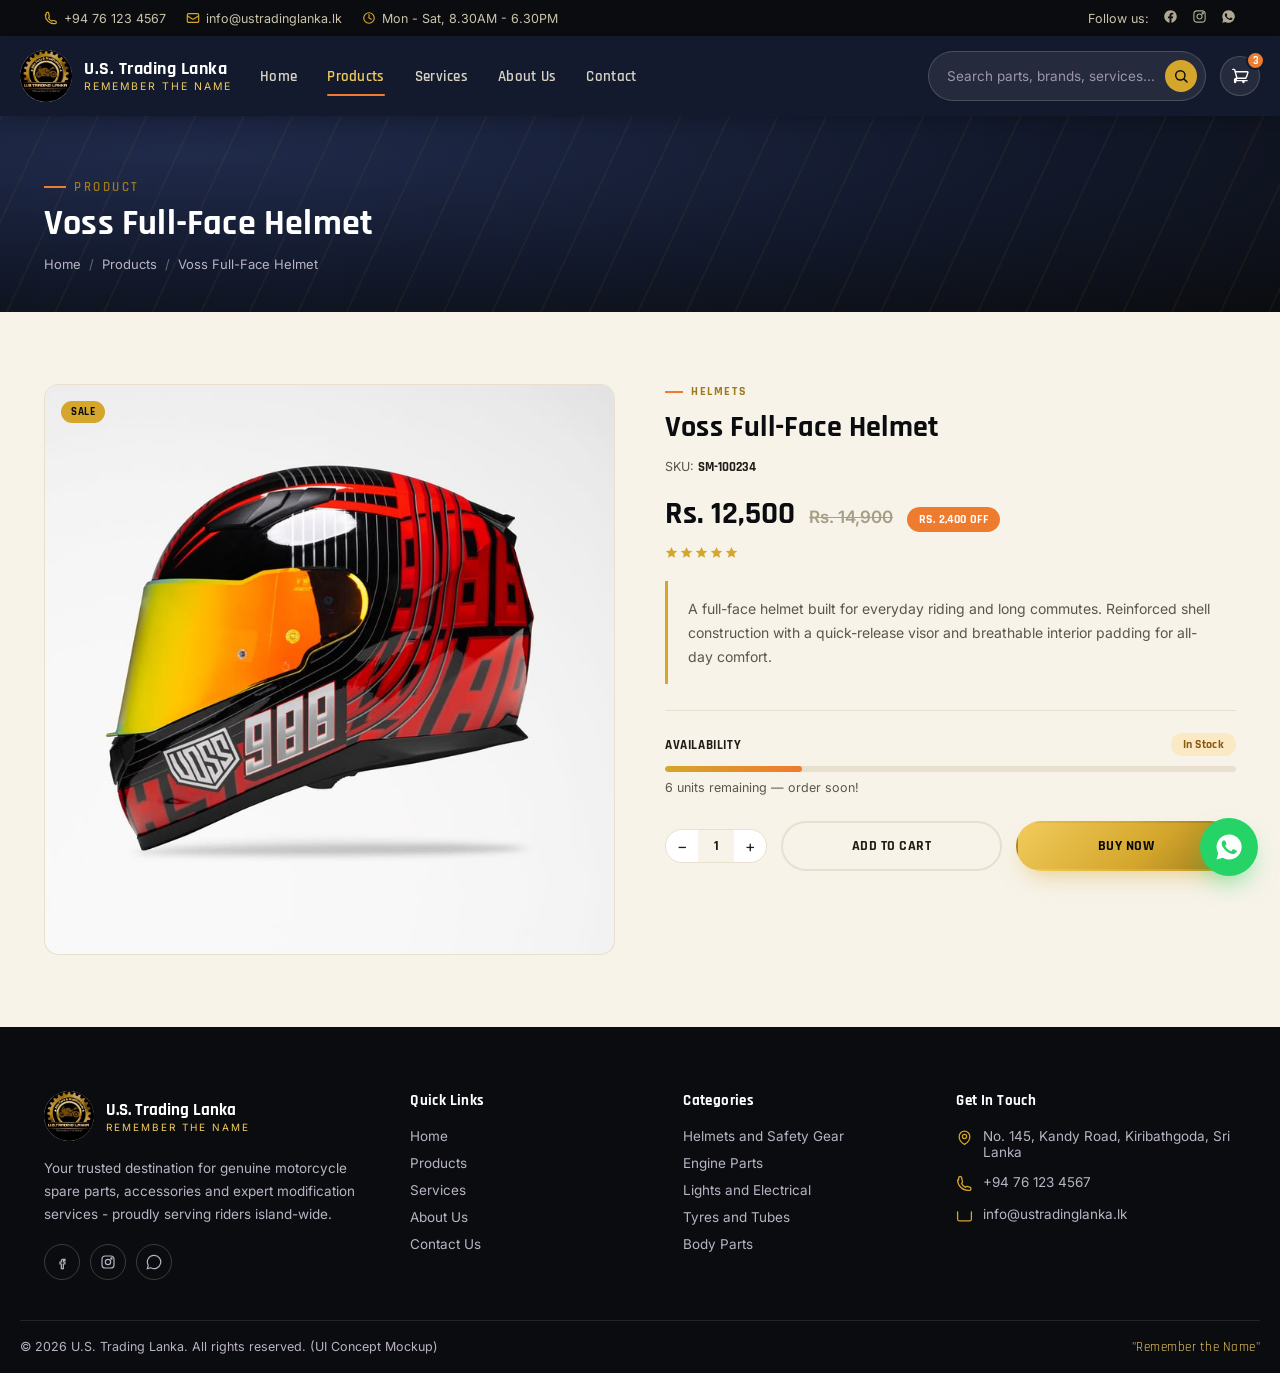
==== commit 39c063dd: "add new product photos and update js" ====
--- a/us-trading-lanka/product-detail.html
+++ b/us-trading-lanka/product-detail.html
@@ -189,10 +189,15 @@
   const lowStock = product.stock <= 5;
   const stockLabel = lowStock ? `Only ${product.stock} left` : 'In Stock';
 
+  // Use the product photo if one is set; otherwise fall back to the category icon.
+  const imageHtml = product.image
+    ? `<img src="${product.image}" alt="${product.name}" style="width:100%;height:100%;object-fit:cover;border-radius:inherit;">`
+    : (PRODUCT_ICONS[product.icon] || '');
+
   document.getElementById('pd-root').innerHTML = `
     <div class="pd-gallery">
       ${badgeHtml}
-      ${PRODUCT_ICONS[product.icon] || ''}
+      ${imageHtml}
     </div>
     <div>
       <span class="pd-cat">${product.category}</span>
--- a/us-trading-lanka/css/style.css
+++ b/us-trading-lanka/css/style.css
@@ -315,9 +315,15 @@
   background:linear-gradient(160deg,#FBF7EC,#F0E6C8);
   border:1px solid var(--line);
   display:flex; align-items:center; justify-content:center;
+  overflow:hidden;                 /* keeps the photo clipped to the circle */
   transition:transform .18s ease, box-shadow .18s ease, border-color .18s ease;
 }
-.cat-icon svg{ width:36px; height:36px; stroke:var(--navy); }
+.cat-icon img{
+  width:100%;
+  height:100%;
+  object-fit:cover;                /* fills the circle, crops excess instead of squishing */
+  object-position:center;
+}
 .cat-item:hover .cat-icon{
   transform:translateY(-4px);
   border-color:var(--gold);
@@ -344,8 +350,18 @@
   aspect-ratio:1/1;
   background:linear-gradient(160deg,#F8F4E8,#EFE4C4);
   display:flex; align-items:center; justify-content:center;
-}
-.product-media svg{ width:56%; height:56%; stroke:var(--navy); }
+  overflow:hidden;                 /* clips the photo to the card shape */
+}
+.product-media img{
+  width:100%;
+  height:100%;
+  object-fit:cover;                /* fills the square, crops excess */
+  object-position:center;
+  transition:transform .3s ease;   /* nice zoom-in feel on hover */
+}
+.product-card:hover .product-media img{
+  transform:scale(1.06);
+}
 .product-badge{
   position:absolute; top:12px; left:12px;
   background:var(--orange); color:#fff; font-size:10.5px; font-weight:700;
